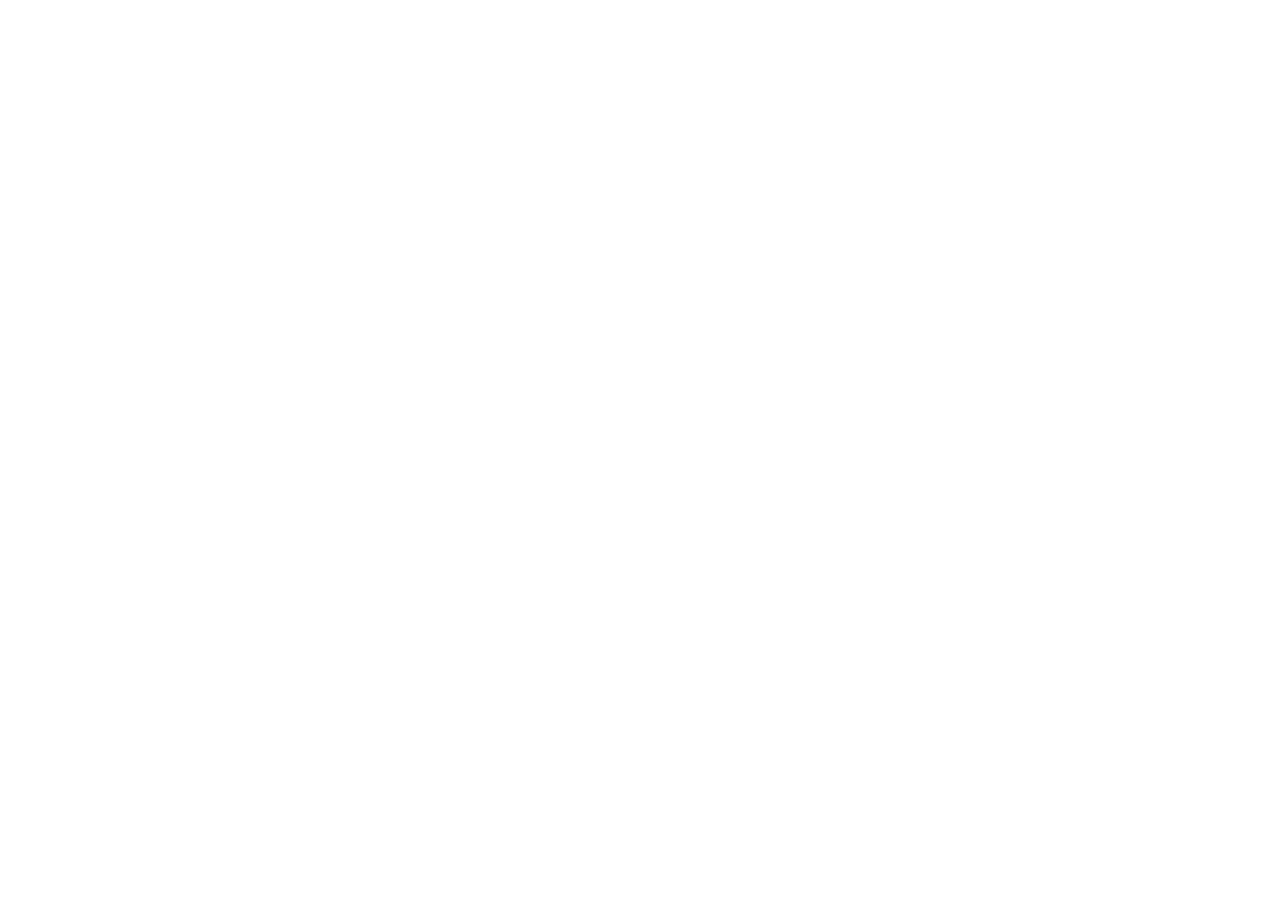
==== foodresturent.html @ 001e2f2d "asset added file created" ====
<!DOCTYPE html>
<html lang="en">
<head>
    <meta charset="UTF-8">
    <meta name="viewport" content="width=device-width, initial-scale=1.0">
    <title>Food resturant website</title>
    <link rel="stylesheet" href="styles/foodstyle.css">
</head>
<body>
    
</body>
</html>
---- styles/foodstyle.css ----
@import url('https://fonts.googleapis.com/css2?family=Work+Sans:ital,wght@0,100..900;1,100..900&display=swap');
/* font-family: "Work Sans", sans-serif; */
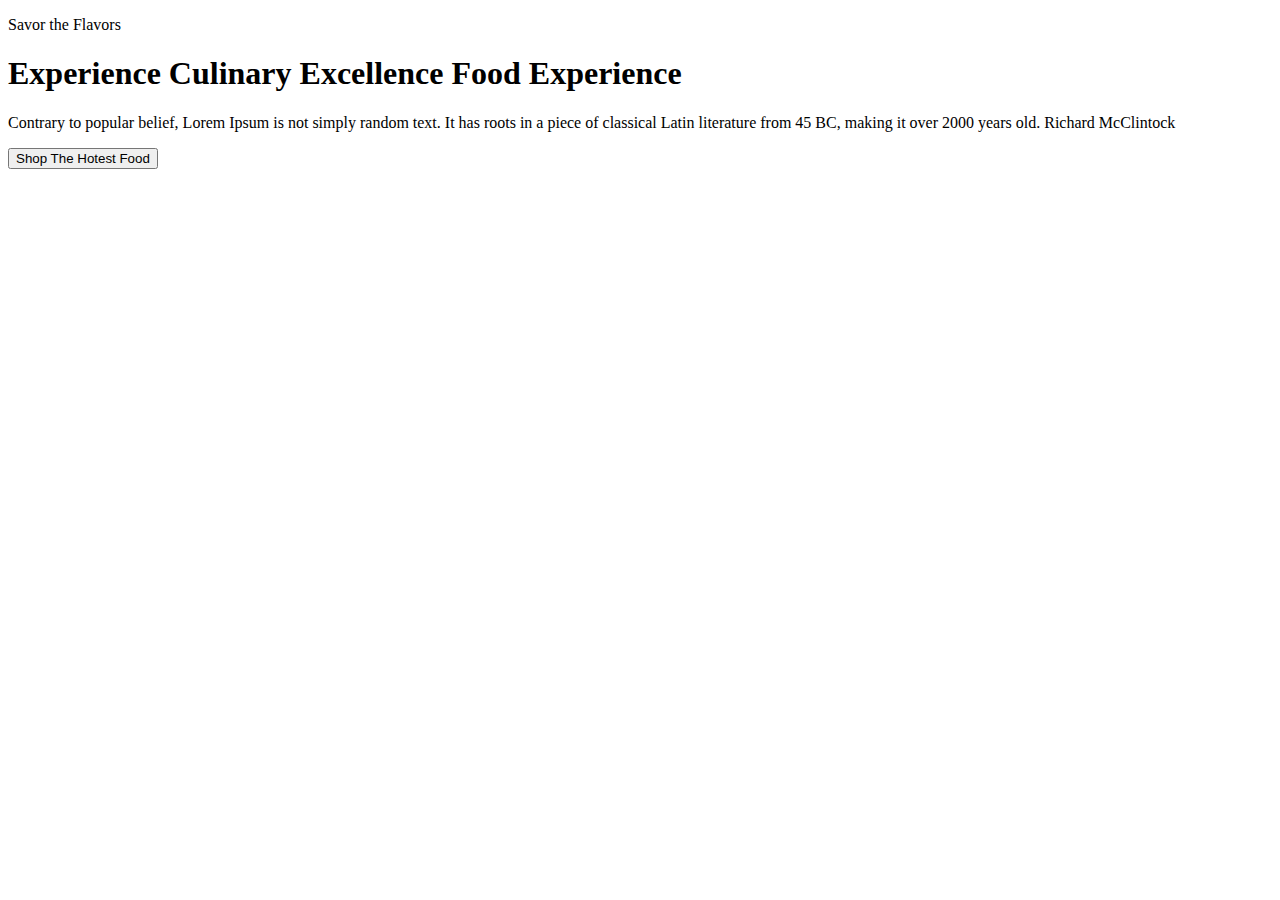
==== commit 2f2a2068: "5-5" ====
--- a/foodresturent.html
+++ b/foodresturent.html
@@ -7,6 +7,15 @@
     <link rel="stylesheet" href="styles/foodstyle.css">
 </head>
 <body>
+    <section>
+        <div>
+            <p>Savor the Flavors</p>
+            <h1>Experience Culinary Excellence Food Experience</h1>
+            <p>Contrary to popular belief, Lorem Ipsum is not simply random text. It has roots in a piece of classical Latin literature from 45 BC, making it over 2000 years old. Richard McClintock</p>
+            <button>Shop The Hotest Food</button>
+        </div>
+    </section>
+
     
 </body>
 </html>--- a/styles/foodstyle.css
+++ b/styles/foodstyle.css
@@ -1,2 +1,3 @@
 @import url('https://fonts.googleapis.com/css2?family=Work+Sans:ital,wght@0,100..900;1,100..900&display=swap');
-/* font-family: "Work Sans", sans-serif; */+/* font-family: "Work Sans", sans-serif; */
+
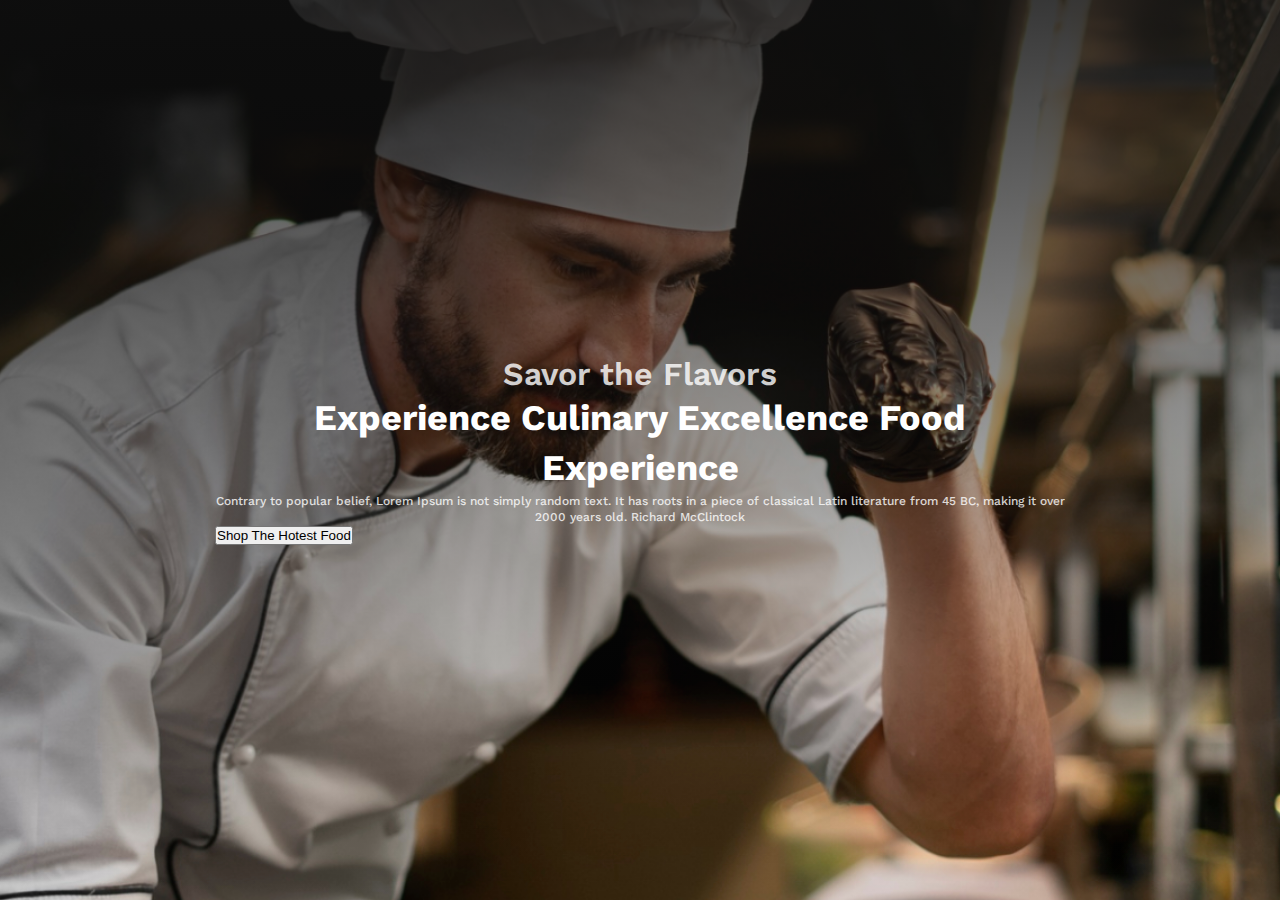
==== commit 1609999f: "5-6" ====
--- a/foodresturent.html
+++ b/foodresturent.html
@@ -7,12 +7,12 @@
     <link rel="stylesheet" href="styles/foodstyle.css">
 </head>
 <body>
-    <section>
-        <div>
-            <p>Savor the Flavors</p>
-            <h1>Experience Culinary Excellence Food Experience</h1>
-            <p>Contrary to popular belief, Lorem Ipsum is not simply random text. It has roots in a piece of classical Latin literature from 45 BC, making it over 2000 years old. Richard McClintock</p>
-            <button>Shop The Hotest Food</button>
+    <section id="hero">
+        <div class="hero-content">
+            <p class="subtitle">Savor the Flavors</p>
+            <h1 class="heading">Experience Culinary Excellence Food Experience</h1>
+            <p class="description">Contrary to popular belief, Lorem Ipsum is not simply random text. It has roots in a piece of classical Latin literature from 45 BC, making it over 2000 years old. Richard McClintock</p>
+            <button class="shopButton">Shop The Hotest Food</button>
         </div>
     </section>
 
--- a/styles/foodstyle.css
+++ b/styles/foodstyle.css
@@ -1,3 +1,52 @@
 @import url('https://fonts.googleapis.com/css2?family=Work+Sans:ital,wght@0,100..900;1,100..900&display=swap');
 /* font-family: "Work Sans", sans-serif; */
 
+* {
+  margin: 0;
+  padding: 0;
+
+}
+#hero {
+  background-image: linear-gradient(180.00deg, rgb(16, 16, 16) -19.5%,rgba(16, 16, 16, 0) 100%), url('../assets/hero-bg.png');
+  background-size: cover;
+  background-position: center;
+  height: 100vh;
+  font-family: 'Work Sans', sans-serif;
+  display: flex;
+  justify-content: center;
+  align-items: center;
+}
+#hero .hero-content {
+  width:  850px;
+}
+#hero .hero-content .subtitle{
+    color: rgb(255, 255, 255);
+    font-family: Work Sans;
+    font-size: 32px;
+    font-weight: 600;
+    line-height: 38px;
+    letter-spacing: 0%;
+    text-align: center;
+    opacity: 0.8;
+
+}
+#hero .hero-content .heading{
+    color: rgb(255, 255, 255);
+    font-family: Work Sans;
+    font-size: 36px;
+    font-weight: 700;
+    line-height: 50px;
+    letter-spacing: 0%;
+    text-align: center;
+
+}
+#hero .hero-content .description{
+    color: rgb(255, 255, 255);
+    font-family: Work Sans;
+    font-size: 12px;
+    font-weight: 500;
+    line-height: 16px;
+    letter-spacing: 0%;
+    text-align: center;
+    opacity: 0.8;    
+}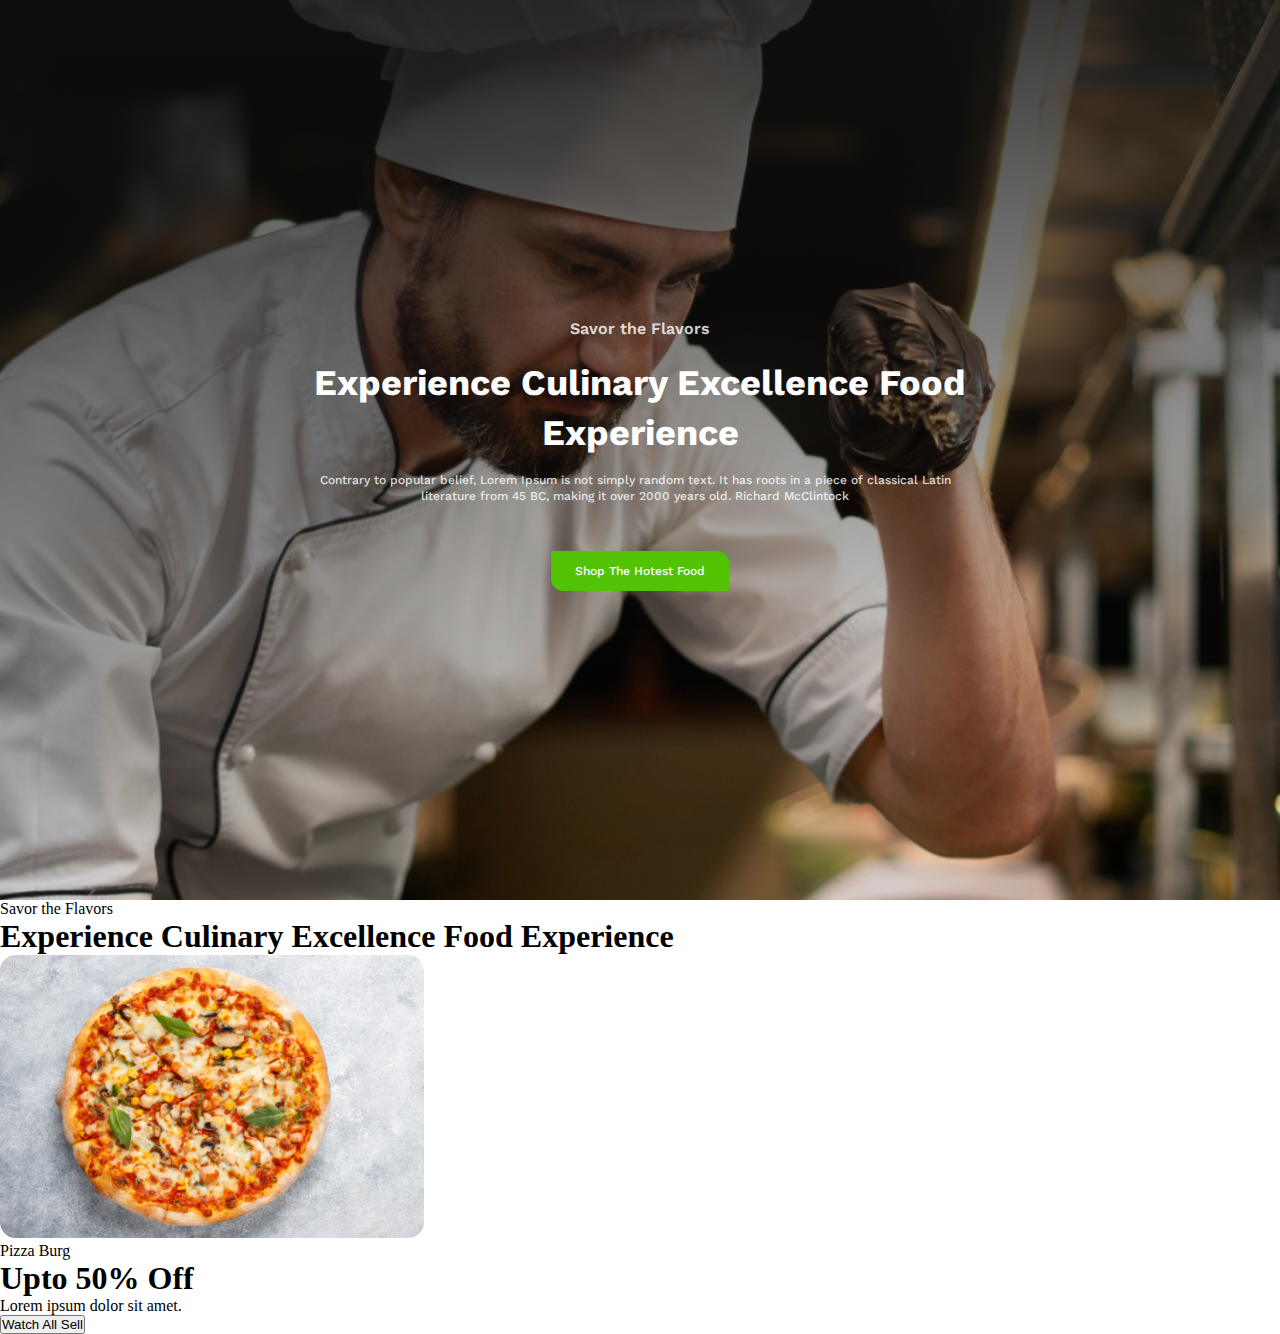
==== commit fc7f4309: "5-7" ====
--- a/foodresturent.html
+++ b/foodresturent.html
@@ -12,8 +12,35 @@
             <p class="subtitle">Savor the Flavors</p>
             <h1 class="heading">Experience Culinary Excellence Food Experience</h1>
             <p class="description">Contrary to popular belief, Lorem Ipsum is not simply random text. It has roots in a piece of classical Latin literature from 45 BC, making it over 2000 years old. Richard McClintock</p>
-            <button class="shopButton">Shop The Hotest Food</button>
+            <div class="btn-container">
+
+                <button class="btn">Shop The Hotest Food</button>
+            </div>
         </div>
+    </section>
+    <section id="cardbox">
+        <div class="contain">
+            <div class="title">
+                <p class="subtitle">Savor the Flavors</p>
+                <h1 class="heading">Experience Culinary Excellence Food Experience</h1> 
+            </div>
+        
+        <div>
+
+            <div class="card">
+                <div>
+
+                    <img src="assets/pizza.png" alt="">
+                </div>
+                <div>
+                    <span>Pizza Burg</span>
+                </div>
+                <h1>Upto 50% Off</h1>
+                <p>Lorem ipsum dolor sit amet.</p>
+                <button>Watch All Sell</button>
+            </div>
+        </div>
+    </div>
     </section>
 
     
--- a/styles/foodstyle.css
+++ b/styles/foodstyle.css
@@ -17,18 +17,18 @@
   align-items: center;
 }
 #hero .hero-content {
-  width:  850px;
+  width:  760px;
 }
 #hero .hero-content .subtitle{
     color: rgb(255, 255, 255);
     font-family: Work Sans;
-    font-size: 32px;
+    font-size: 16px;
     font-weight: 600;
     line-height: 38px;
     letter-spacing: 0%;
     text-align: center;
     opacity: 0.8;
-
+    margin-bottom: 10px;
 }
 #hero .hero-content .heading{
     color: rgb(255, 255, 255);
@@ -38,6 +38,7 @@
     line-height: 50px;
     letter-spacing: 0%;
     text-align: center;
+    margin-bottom: 14px;
 
 }
 #hero .hero-content .description{
@@ -48,5 +49,30 @@
     line-height: 16px;
     letter-spacing: 0%;
     text-align: center;
-    opacity: 0.8;    
+    opacity: 0.8;   
+    margin-bottom: 23px; 
+    width: 650px;
+    margin-left: 50px;
+}
+.btn {
+
+    border-radius: 2px 12px 2px 12px ;
+    color: rgb(255, 255, 255);
+    font-family: Work Sans;
+    font-size: 12px;
+    font-weight: 500;
+    line-height: 16px;
+    letter-spacing: 0%;
+    text-align: center;
+    padding: 12px 24px;
+    margin-top: 24px;
+    text-decoration: none;
+    display: inline-block;
+    border: none;
+    transition: background 0.3s;
+    background: rgb(82, 195, 3);
+}
+.btn-container {
+    display: flex;
+    justify-content: center;
 }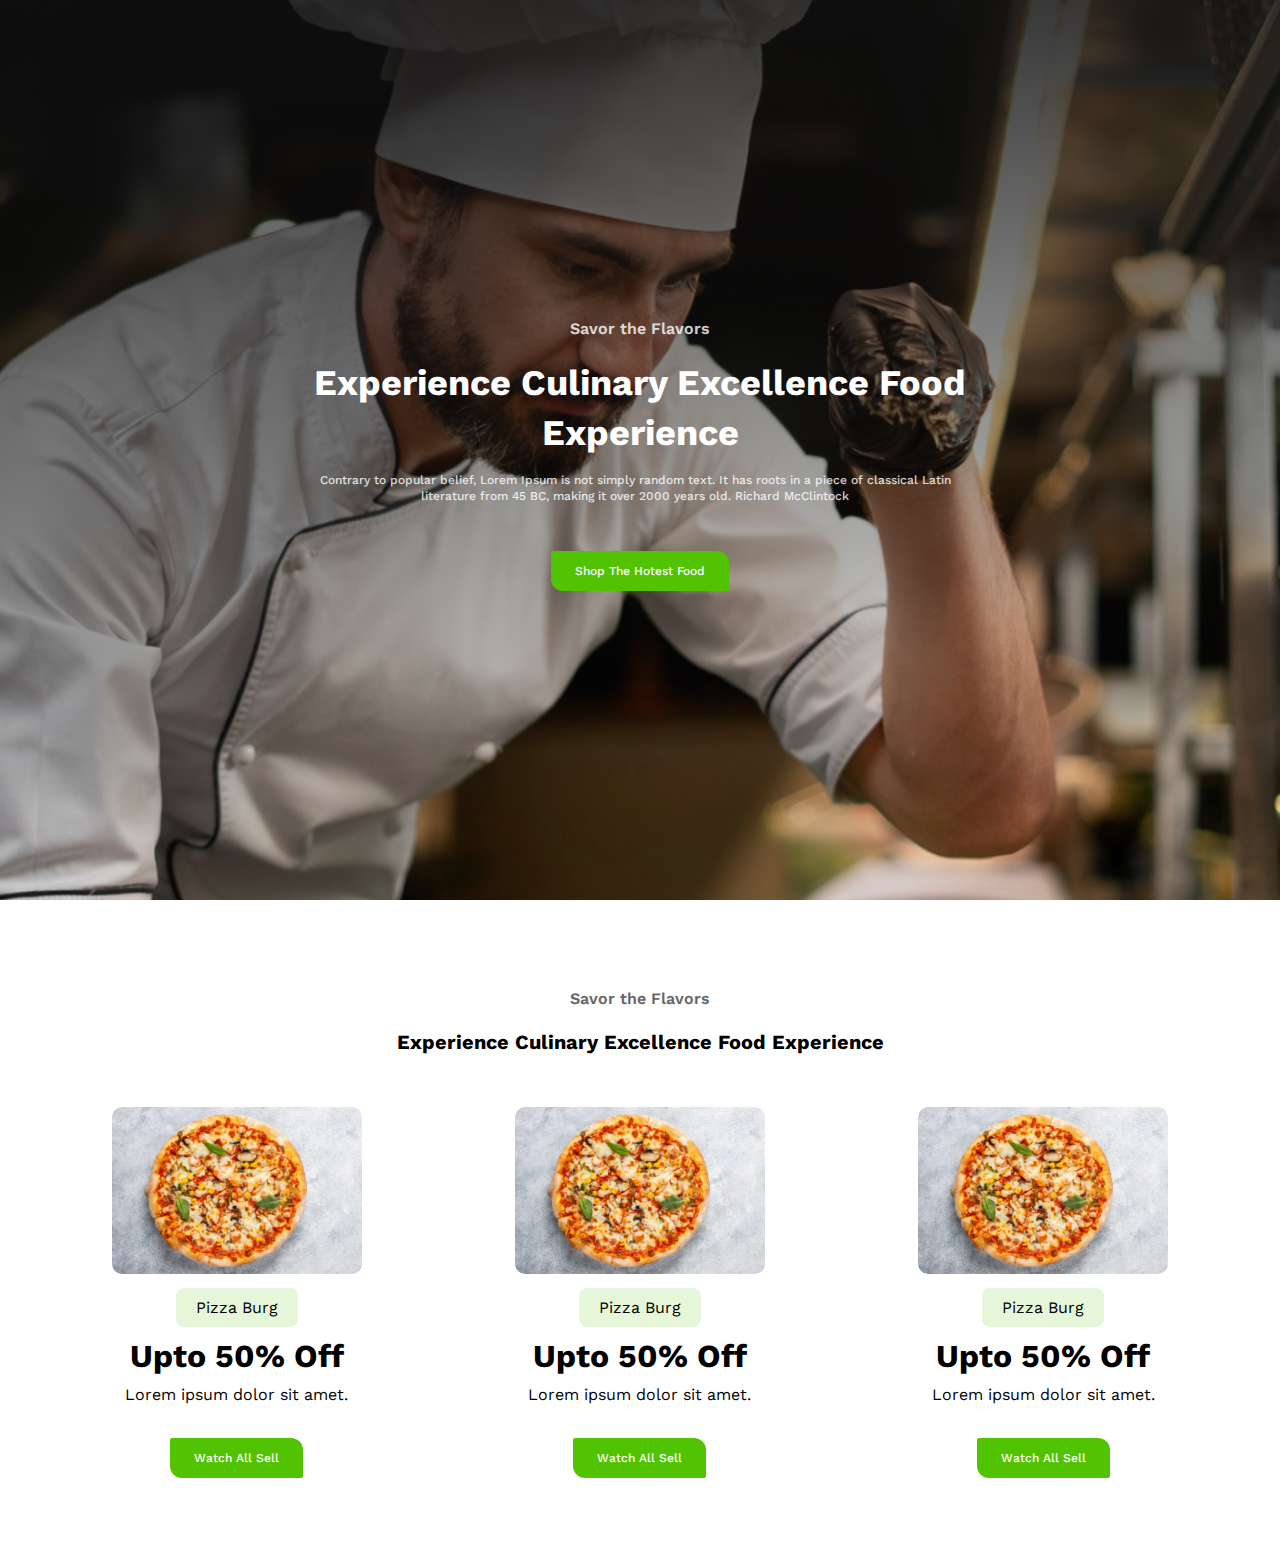
==== commit afbca7a2: "5-8" ====
--- a/foodresturent.html
+++ b/foodresturent.html
@@ -19,25 +19,53 @@
         </div>
     </section>
     <section id="cardbox">
-        <div class="contain">
-            <div class="title">
+        <div class="container">
+            <div class="info">
                 <p class="subtitle">Savor the Flavors</p>
                 <h1 class="heading">Experience Culinary Excellence Food Experience</h1> 
             </div>
         
         <div>
+            <div class="card-container">
 
+                <div class="card">
+                    <div class="imageContainer">
+    
+                        <img src="assets/pizza.png" alt="">
+                    </div>
+                    <div class="shop">
+                        <span>Pizza Burg</span>
+                    </div>
+                    <h1>Upto 50% Off</h1>
+                    <p>Lorem ipsum dolor sit amet.</p>
+                    <button class="btn">Watch All Sell</button>
+            </div>
+            
             <div class="card">
-                <div>
+                <div class="imageContainer">
 
                     <img src="assets/pizza.png" alt="">
                 </div>
-                <div>
+                <div class="shop">
                     <span>Pizza Burg</span>
                 </div>
                 <h1>Upto 50% Off</h1>
                 <p>Lorem ipsum dolor sit amet.</p>
-                <button>Watch All Sell</button>
+                <button class="btn">Watch All Sell</button>
+        </div>
+        
+        <div class="card">
+            <div class="imageContainer">
+
+                <img src="assets/pizza.png" alt="">
+            </div>
+            <div class="shop">
+                <span>Pizza Burg</span>
+            </div>
+            <h1>Upto 50% Off</h1>
+            <p>Lorem ipsum dolor sit amet.</p>
+            <button class="btn">Watch All Sell</button>
+        </div>
             </div>
         </div>
     </div>
--- a/styles/foodstyle.css
+++ b/styles/foodstyle.css
@@ -71,8 +71,62 @@
     border: none;
     transition: background 0.3s;
     background: rgb(82, 195, 3);
+    cursor: pointer;
 }
 .btn-container {
     display: flex;
     justify-content: center;
-}+}
+#cardbox{
+    width: 1160px;
+    margin: 90px auto;
+}
+#cardbox .heading{
+    color: rgb(0, 0, 0);
+    font-family: Work Sans;
+    font-size: 20px;
+    font-weight: 700;
+    line-height: 50px;
+    letter-spacing: 0%;
+    text-align: center;
+    margin-bottom: 14px;
+
+}
+#cardbox .subtitle{
+    color: rgb(0, 0, 0);
+    font-family: Work Sans;
+    font-size: 16px;
+    font-weight: 600;
+    line-height: 17px;
+    letter-spacing: 0%;
+    text-align: center;
+    opacity: 0.6;
+    margin-bottom: 10px;
+}
+.card-container {
+
+    margin-top: 40px;
+    display: flex;
+    gap: 50px;
+    justify-content: space-around;
+    font-family: "Work Sans", sans-serif;
+}
+.card {
+    max-width: 250px;
+    display: flex;
+    flex-direction: column;
+    gap: 10px;
+    justify-content: center;
+    align-items: center;
+
+}
+#cardbox .imageContainer img{
+    width: 100%;
+    border-radius: 10px;
+}
+.card .shop{
+    padding: 10px 20px;
+    border-radius: 8px;
+
+    background: rgba(82, 195, 3, 0.15);
+}
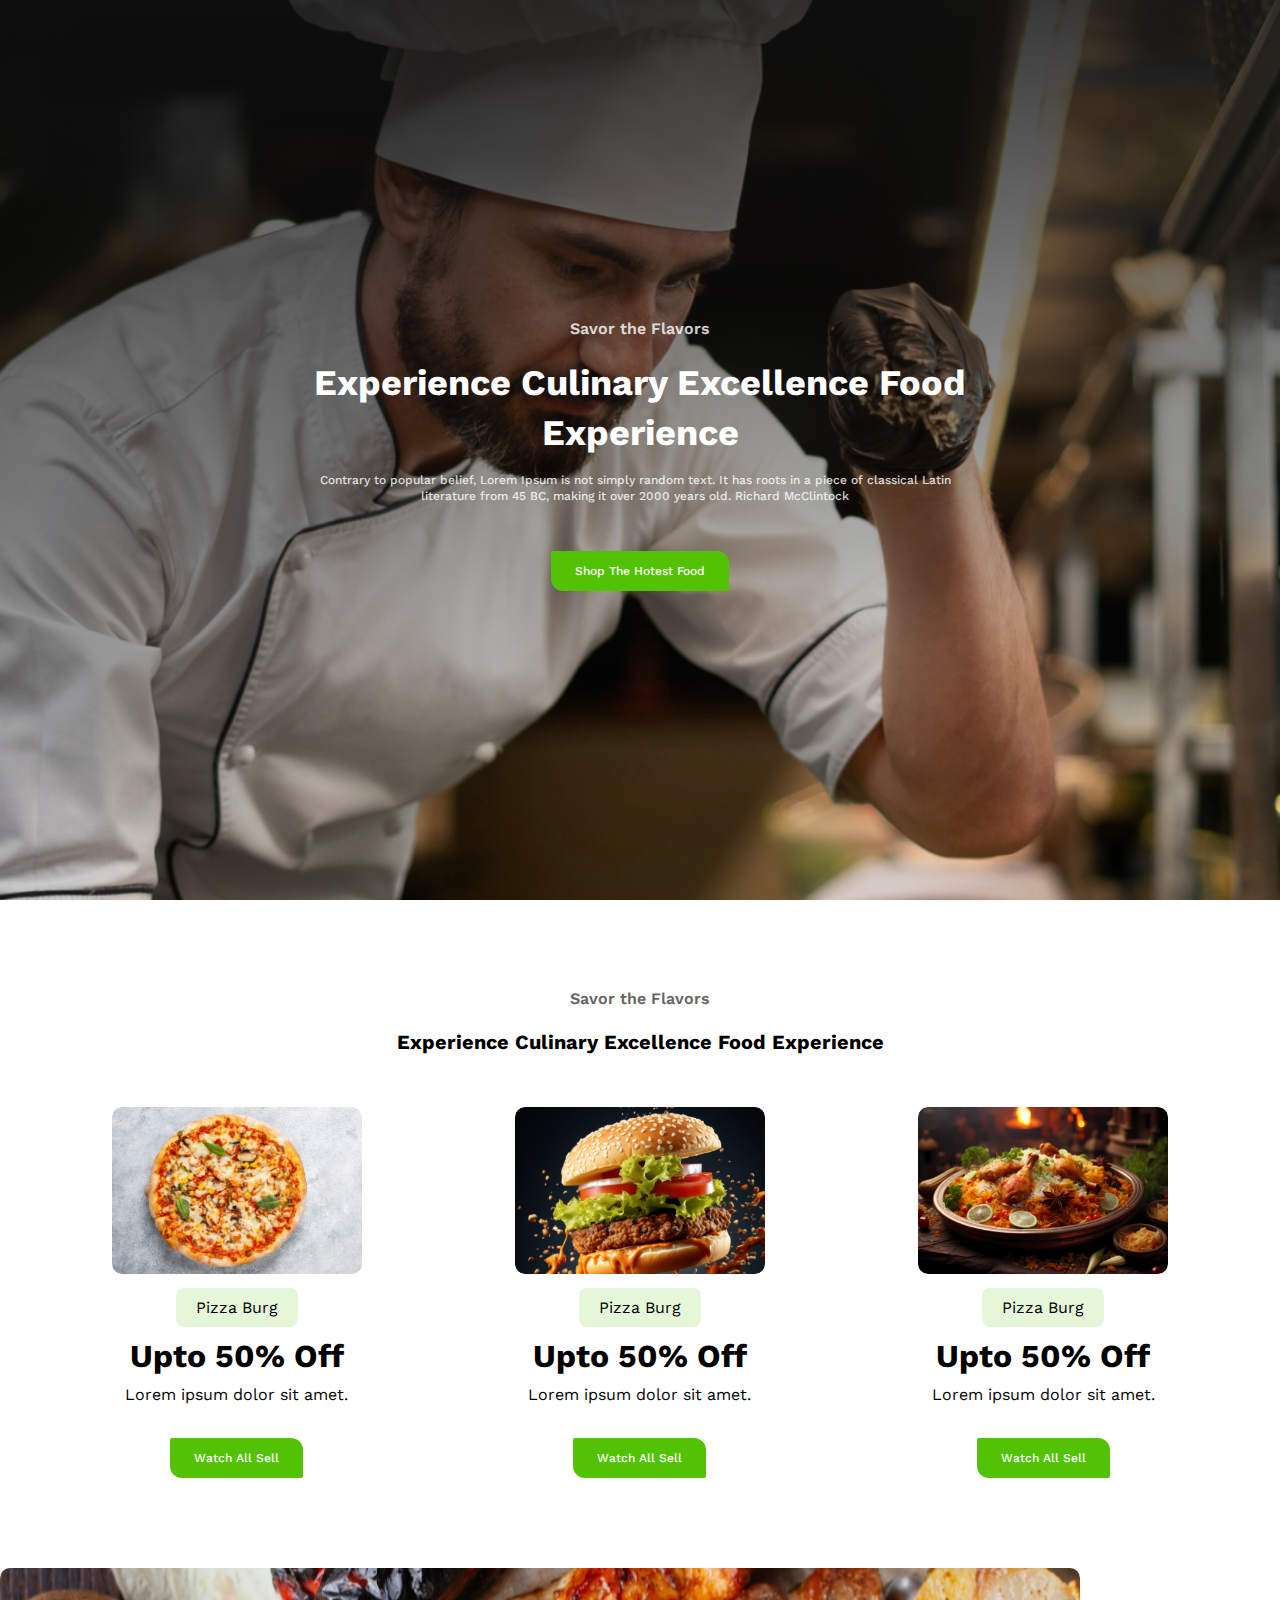
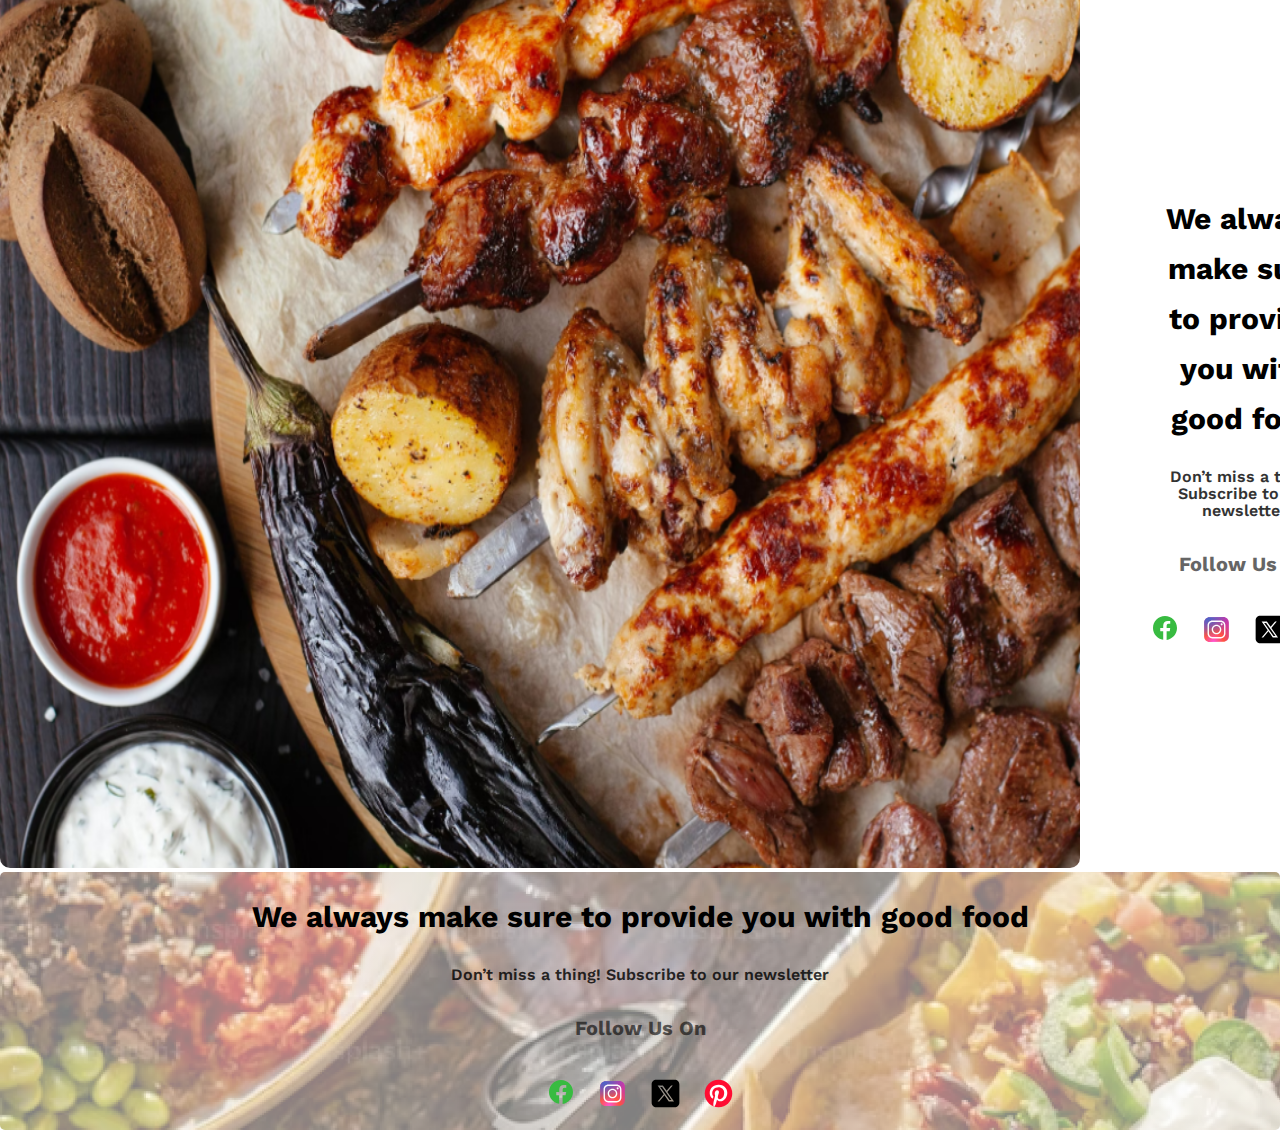
==== commit 68cc3932: "done" ====
--- a/foodresturent.html
+++ b/foodresturent.html
@@ -44,7 +44,7 @@
             <div class="card">
                 <div class="imageContainer">
 
-                    <img src="assets/pizza.png" alt="">
+                    <img src="assets/burger.png" alt="">
                 </div>
                 <div class="shop">
                     <span>Pizza Burg</span>
@@ -57,7 +57,7 @@
         <div class="card">
             <div class="imageContainer">
 
-                <img src="assets/pizza.png" alt="">
+                <img src="assets/biriyani.png" alt="">
             </div>
             <div class="shop">
                 <span>Pizza Burg</span>
@@ -70,6 +70,63 @@
         </div>
     </div>
     </section>
+    <section>
+        <div class="aboutus">
+            <div class="image">
+                <img src="assets/foods.png" alt="">
+            </div>
+            <div class="aboutusc">
+                    <h1>We always make sure to provide you with good food</h1>
+                    <p>Don’t miss a thing! Subscribe to our newsletter</p>
+                    <h3>Follow Us On</h3>
+                    <div class="social">
+                        <svg class="facebook" xmlns="http://www.w3.org/2000/svg" x="0px" y="0px" width="30" height="30" viewBox="0,0,256,256"
+style="fill:#000000;">
+<g fill="#38bb41" fill-rule="nonzero" stroke="none" stroke-width="1" stroke-linecap="butt" stroke-linejoin="miter" stroke-miterlimit="10" stroke-dasharray="" stroke-dashoffset="0" font-family="none" font-weight="none" font-size="none" text-anchor="none" style="mix-blend-mode: normal"><g transform="scale(8.53333,8.53333)"><path d="M15,3c-6.627,0 -12,5.373 -12,12c0,6.016 4.432,10.984 10.206,11.852v-8.672h-2.969v-3.154h2.969v-2.099c0,-3.475 1.693,-5 4.581,-5c1.383,0 2.115,0.103 2.461,0.149v2.753h-1.97c-1.226,0 -1.654,1.163 -1.654,2.473v1.724h3.593l-0.487,3.154h-3.106v8.697c5.857,-0.794 10.376,-5.802 10.376,-11.877c0,-6.627 -5.373,-12 -12,-12z"></path></g></g>
+                        </svg>
+                        <svg xmlns="http://www.w3.org/2000/svg" x="0px" y="0px" width="33" height="33" viewBox="0,0,256,256"
+                        style="fill:#000000;">
+                        <defs><radialGradient cx="19.38" cy="42.035" r="44.899" gradientUnits="userSpaceOnUse" id="color-1_Xy10Jcu1L2Su_gr1"><stop offset="0" stop-color="#ff55d8"></stop><stop offset="0.328" stop-color="#ff543f"></stop><stop offset="0.348" stop-color="#fc5245"></stop><stop offset="0.504" stop-color="#e64771"></stop><stop offset="0.643" stop-color="#d53e91"></stop><stop offset="0.761" stop-color="#cc39a4"></stop><stop offset="0.841" stop-color="#c837ab"></stop></radialGradient><radialGradient cx="11.786" cy="5.5403" r="29.813" gradientUnits="userSpaceOnUse" id="color-2_Xy10Jcu1L2Su_gr2"><stop offset="0" stop-color="#4168c9"></stop><stop offset="0.999" stop-color="#4168c9" stop-opacity="0"></stop></radialGradient></defs><g fill="none" fill-rule="nonzero" stroke="none" stroke-width="1" stroke-linecap="butt" stroke-linejoin="miter" stroke-miterlimit="10" stroke-dasharray="" stroke-dashoffset="0" font-family="none" font-weight="none" font-size="none" text-anchor="none" style="mix-blend-mode: normal"><g transform="scale(5.33333,5.33333)"><path d="M34.017,41.99l-20,0.019c-4.4,0.004 -8.003,-3.592 -8.008,-7.992l-0.019,-20c-0.004,-4.4 3.592,-8.003 7.992,-8.008l20,-0.019c4.4,-0.004 8.003,3.592 8.008,7.992l0.019,20c0.005,4.401 -3.592,8.004 -7.992,8.008z" fill="url(#color-1_Xy10Jcu1L2Su_gr1)"></path><path d="M34.017,41.99l-20,0.019c-4.4,0.004 -8.003,-3.592 -8.008,-7.992l-0.019,-20c-0.004,-4.4 3.592,-8.003 7.992,-8.008l20,-0.019c4.4,-0.004 8.003,3.592 8.008,7.992l0.019,20c0.005,4.401 -3.592,8.004 -7.992,8.008z" fill="url(#color-2_Xy10Jcu1L2Su_gr2)"></path><path d="M24,31c-3.859,0 -7,-3.14 -7,-7c0,-3.86 3.141,-7 7,-7c3.859,0 7,3.14 7,7c0,3.86 -3.141,7 -7,7zM24,19c-2.757,0 -5,2.243 -5,5c0,2.757 2.243,5 5,5c2.757,0 5,-2.243 5,-5c0,-2.757 -2.243,-5 -5,-5z" fill="#ffffff"></path><circle cx="31.5" cy="16.5" r="1.5" fill="#ffffff"></circle><path d="M30,37h-12c-3.859,0 -7,-3.14 -7,-7v-12c0,-3.86 3.141,-7 7,-7h12c3.859,0 7,3.14 7,7v12c0,3.86 -3.141,7 -7,7zM18,13c-2.757,0 -5,2.243 -5,5v12c0,2.757 2.243,5 5,5h12c2.757,0 5,-2.243 5,-5v-12c0,-2.757 -2.243,-5 -5,-5z" fill="#ffffff"></path></g></g>
+                        </svg>
+                        <svg xmlns="http://www.w3.org/2000/svg" x="0px" y="0px" width="33" height="33" viewBox="0,0,256,256"
+style="fill:#000000;">
+<g fill="#000000" fill-rule="nonzero" stroke="none" stroke-width="1" stroke-linecap="butt" stroke-linejoin="miter" stroke-miterlimit="10" stroke-dasharray="" stroke-dashoffset="0" font-family="none" font-weight="none" font-size="none" text-anchor="none" style="mix-blend-mode: normal"><g transform="scale(5.12,5.12)"><path d="M11,4c-3.866,0 -7,3.134 -7,7v28c0,3.866 3.134,7 7,7h28c3.866,0 7,-3.134 7,-7v-28c0,-3.866 -3.134,-7 -7,-7zM13.08594,13h7.9375l5.63672,8.00977l6.83984,-8.00977h2.5l-8.21094,9.61328l10.125,14.38672h-7.93555l-6.54102,-9.29297l-7.9375,9.29297h-2.5l9.30859,-10.89648zM16.91406,15l14.10742,20h3.06445l-14.10742,-20z"></path></g></g>
+                                    </svg>
+                        <svg xmlns="http://www.w3.org/2000/svg" x="0px" y="0px" width="33" height="33" viewBox="0,0,256,256"
+                        style="fill:#000000;">
+                        <g fill="none" fill-rule="nonzero" stroke="none" stroke-width="1" stroke-linecap="butt" stroke-linejoin="miter" stroke-miterlimit="10" stroke-dasharray="" stroke-dashoffset="0" font-family="none" font-weight="none" font-size="none" text-anchor="none" style="mix-blend-mode: normal"><g transform="scale(5.33333,5.33333)"><circle cx="24" cy="24" r="20" fill="#ff0d32"></circle><path d="M24.44391,11.41614c-8.63232,0 -13.21539,5.79462 -13.21539,12.10309c0,2.93384 1.56152,6.58539 4.06,7.74841c0.37842,0.17621 0.58154,0.10004 0.66846,-0.26691c0.06689,-0.27844 0.40381,-1.6369 0.55536,-2.26843c0.04846,-0.20154 0.02466,-0.37463 -0.13843,-0.57312c-0.82697,-1.00305 -1.48846,-2.84613 -1.48846,-4.56458c0,-4.41156 3.33997,-8.67999 9.02997,-8.67999c4.91309,0 8.35309,3.34845 8.35309,8.1369c0,5.40997 -2.7323,9.15845 -6.28693,9.15845c-1.96307,0 -3.43304,-1.62384 -2.96155,-3.61536c0.56543,-2.37695 1.65692,-4.94153 1.65692,-6.65845c0,-1.5354 -0.82306,-2.81696 -2.52997,-2.81696c-2.00696,0 -3.61847,2.07538 -3.61847,4.85693c0,1.77002 0.59845,2.96844 0.59845,2.96844c0,0 -1.9823,8.38153 -2.3454,9.94153c-0.40198,1.72229 -0.2453,4.1416 -0.07135,5.72339v0c0.45111,0.17688 0.9024,0.35376 1.36877,0.49811v0c0.81689,-1.32782 2.03497,-3.50568 2.48645,-5.24225c0.24384,-0.93616 1.24689,-4.75464 1.24689,-4.75464c0.65155,1.2439 2.55615,2.29694 4.58313,2.29694c6.03149,0 10.37842,-5.54694 10.37842,-12.44c0,-6.60846 -5.39154,-11.55151 -12.32996,-11.55151z" fill="#ffffff"></path></g></g>
+                        </svg>
+                    </div>
+
+            </div>
+        </div>
+    </section>
+    <footer>
+        <div class="aboutusc">
+            <h1>We always make sure to provide you with good food</h1>
+            <p>Don’t miss a thing! Subscribe to our newsletter</p>
+            <h3>Follow Us On</h3>
+            <div class="social">
+                <svg class="facebook" xmlns="http://www.w3.org/2000/svg" x="0px" y="0px" width="30" height="30" viewBox="0,0,256,256"
+style="fill:#000000;">
+<g fill="#38bb41" fill-rule="nonzero" stroke="none" stroke-width="1" stroke-linecap="butt" stroke-linejoin="miter" stroke-miterlimit="10" stroke-dasharray="" stroke-dashoffset="0" font-family="none" font-weight="none" font-size="none" text-anchor="none" style="mix-blend-mode: normal"><g transform="scale(8.53333,8.53333)"><path d="M15,3c-6.627,0 -12,5.373 -12,12c0,6.016 4.432,10.984 10.206,11.852v-8.672h-2.969v-3.154h2.969v-2.099c0,-3.475 1.693,-5 4.581,-5c1.383,0 2.115,0.103 2.461,0.149v2.753h-1.97c-1.226,0 -1.654,1.163 -1.654,2.473v1.724h3.593l-0.487,3.154h-3.106v8.697c5.857,-0.794 10.376,-5.802 10.376,-11.877c0,-6.627 -5.373,-12 -12,-12z"></path></g></g>
+                </svg>
+                <svg xmlns="http://www.w3.org/2000/svg" x="0px" y="0px" width="33" height="33" viewBox="0,0,256,256"
+                style="fill:#000000;">
+                <defs><radialGradient cx="19.38" cy="42.035" r="44.899" gradientUnits="userSpaceOnUse" id="color-1_Xy10Jcu1L2Su_gr1"><stop offset="0" stop-color="#ff55d8"></stop><stop offset="0.328" stop-color="#ff543f"></stop><stop offset="0.348" stop-color="#fc5245"></stop><stop offset="0.504" stop-color="#e64771"></stop><stop offset="0.643" stop-color="#d53e91"></stop><stop offset="0.761" stop-color="#cc39a4"></stop><stop offset="0.841" stop-color="#c837ab"></stop></radialGradient><radialGradient cx="11.786" cy="5.5403" r="29.813" gradientUnits="userSpaceOnUse" id="color-2_Xy10Jcu1L2Su_gr2"><stop offset="0" stop-color="#4168c9"></stop><stop offset="0.999" stop-color="#4168c9" stop-opacity="0"></stop></radialGradient></defs><g fill="none" fill-rule="nonzero" stroke="none" stroke-width="1" stroke-linecap="butt" stroke-linejoin="miter" stroke-miterlimit="10" stroke-dasharray="" stroke-dashoffset="0" font-family="none" font-weight="none" font-size="none" text-anchor="none" style="mix-blend-mode: normal"><g transform="scale(5.33333,5.33333)"><path d="M34.017,41.99l-20,0.019c-4.4,0.004 -8.003,-3.592 -8.008,-7.992l-0.019,-20c-0.004,-4.4 3.592,-8.003 7.992,-8.008l20,-0.019c4.4,-0.004 8.003,3.592 8.008,7.992l0.019,20c0.005,4.401 -3.592,8.004 -7.992,8.008z" fill="url(#color-1_Xy10Jcu1L2Su_gr1)"></path><path d="M34.017,41.99l-20,0.019c-4.4,0.004 -8.003,-3.592 -8.008,-7.992l-0.019,-20c-0.004,-4.4 3.592,-8.003 7.992,-8.008l20,-0.019c4.4,-0.004 8.003,3.592 8.008,7.992l0.019,20c0.005,4.401 -3.592,8.004 -7.992,8.008z" fill="url(#color-2_Xy10Jcu1L2Su_gr2)"></path><path d="M24,31c-3.859,0 -7,-3.14 -7,-7c0,-3.86 3.141,-7 7,-7c3.859,0 7,3.14 7,7c0,3.86 -3.141,7 -7,7zM24,19c-2.757,0 -5,2.243 -5,5c0,2.757 2.243,5 5,5c2.757,0 5,-2.243 5,-5c0,-2.757 -2.243,-5 -5,-5z" fill="#ffffff"></path><circle cx="31.5" cy="16.5" r="1.5" fill="#ffffff"></circle><path d="M30,37h-12c-3.859,0 -7,-3.14 -7,-7v-12c0,-3.86 3.141,-7 7,-7h12c3.859,0 7,3.14 7,7v12c0,3.86 -3.141,7 -7,7zM18,13c-2.757,0 -5,2.243 -5,5v12c0,2.757 2.243,5 5,5h12c2.757,0 5,-2.243 5,-5v-12c0,-2.757 -2.243,-5 -5,-5z" fill="#ffffff"></path></g></g>
+                </svg>
+                <svg xmlns="http://www.w3.org/2000/svg" x="0px" y="0px" width="33" height="33" viewBox="0,0,256,256"
+style="fill:#000000;">
+<g fill="#000000" fill-rule="nonzero" stroke="none" stroke-width="1" stroke-linecap="butt" stroke-linejoin="miter" stroke-miterlimit="10" stroke-dasharray="" stroke-dashoffset="0" font-family="none" font-weight="none" font-size="none" text-anchor="none" style="mix-blend-mode: normal"><g transform="scale(5.12,5.12)"><path d="M11,4c-3.866,0 -7,3.134 -7,7v28c0,3.866 3.134,7 7,7h28c3.866,0 7,-3.134 7,-7v-28c0,-3.866 -3.134,-7 -7,-7zM13.08594,13h7.9375l5.63672,8.00977l6.83984,-8.00977h2.5l-8.21094,9.61328l10.125,14.38672h-7.93555l-6.54102,-9.29297l-7.9375,9.29297h-2.5l9.30859,-10.89648zM16.91406,15l14.10742,20h3.06445l-14.10742,-20z"></path></g></g>
+                            </svg>
+                <svg xmlns="http://www.w3.org/2000/svg" x="0px" y="0px" width="33" height="33" viewBox="0,0,256,256"
+                style="fill:#000000;">
+                <g fill="none" fill-rule="nonzero" stroke="none" stroke-width="1" stroke-linecap="butt" stroke-linejoin="miter" stroke-miterlimit="10" stroke-dasharray="" stroke-dashoffset="0" font-family="none" font-weight="none" font-size="none" text-anchor="none" style="mix-blend-mode: normal"><g transform="scale(5.33333,5.33333)"><circle cx="24" cy="24" r="20" fill="#ff0d32"></circle><path d="M24.44391,11.41614c-8.63232,0 -13.21539,5.79462 -13.21539,12.10309c0,2.93384 1.56152,6.58539 4.06,7.74841c0.37842,0.17621 0.58154,0.10004 0.66846,-0.26691c0.06689,-0.27844 0.40381,-1.6369 0.55536,-2.26843c0.04846,-0.20154 0.02466,-0.37463 -0.13843,-0.57312c-0.82697,-1.00305 -1.48846,-2.84613 -1.48846,-4.56458c0,-4.41156 3.33997,-8.67999 9.02997,-8.67999c4.91309,0 8.35309,3.34845 8.35309,8.1369c0,5.40997 -2.7323,9.15845 -6.28693,9.15845c-1.96307,0 -3.43304,-1.62384 -2.96155,-3.61536c0.56543,-2.37695 1.65692,-4.94153 1.65692,-6.65845c0,-1.5354 -0.82306,-2.81696 -2.52997,-2.81696c-2.00696,0 -3.61847,2.07538 -3.61847,4.85693c0,1.77002 0.59845,2.96844 0.59845,2.96844c0,0 -1.9823,8.38153 -2.3454,9.94153c-0.40198,1.72229 -0.2453,4.1416 -0.07135,5.72339v0c0.45111,0.17688 0.9024,0.35376 1.36877,0.49811v0c0.81689,-1.32782 2.03497,-3.50568 2.48645,-5.24225c0.24384,-0.93616 1.24689,-4.75464 1.24689,-4.75464c0.65155,1.2439 2.55615,2.29694 4.58313,2.29694c6.03149,0 10.37842,-5.54694 10.37842,-12.44c0,-6.60846 -5.39154,-11.55151 -12.32996,-11.55151z" fill="#ffffff"></path></g></g>
+                </svg>
+            </div>
+
+    </div>
+    </footer>
 
     
 </body>
--- a/styles/foodstyle.css
+++ b/styles/foodstyle.css
@@ -130,3 +130,76 @@
 
     background: rgba(82, 195, 3, 0.15);
 }
+.aboutus{
+    display: flex;
+    border-radius: 10px;
+    margin: 0;
+    padding: 0;
+    align-items: center;
+    gap: 70px;
+}
+
+.social{
+    display: flex;
+    gap: 20px;
+    cursor: pointer;
+}
+
+.aboutusc{
+    display: flex;
+    flex-direction: column;
+    gap: 10px;
+    align-items: center;
+}
+.aboutusc h1 {
+    color: rgb(0, 0, 0);
+    font-family: Work Sans;
+    font-size: 30px;
+    font-weight: 700;
+    line-height: 50px;
+    letter-spacing: 0%;
+    text-align: center;
+    margin-bottom: 14px;
+}
+.aboutusc p {
+    color: rgb(0, 0, 0);
+    font-family: Work Sans;
+    font-size: 16px;
+    font-weight: 600;
+    line-height: 17px;
+    letter-spacing: 0%;
+    text-align: center;
+    opacity: 0.8;
+    margin-bottom: 10px;
+}
+.aboutusc h3 {
+    color: rgb(0, 0, 0);
+    font-family: Work Sans;
+    font-size: 20px;
+    font-weight: 700;
+    line-height: 50px;
+    letter-spacing: 0%;
+    text-align: center;
+    margin-bottom: 14px;
+    opacity: 0.6;
+}
+footer {
+    background: linear-gradient(rgba(255, 255, 255, 0.5), rgba(255, 255, 255, 0.5)), url('../assets/social-bg.png');
+    background-size: cover;
+    color: rgb(0, 0, 0);
+    font-family: Work Sans;
+    font-size: 12px;
+    font-weight: 500;
+    line-height: 16px;
+    letter-spacing: 0%;
+    text-align: center;
+    padding: 20px 0;
+    border-radius: 5px;
+}
+
+.image img {
+    height: 100vh;
+    /* width: 100vh; */
+    border-radius: 10px;
+    max-width: 120vh;
+}